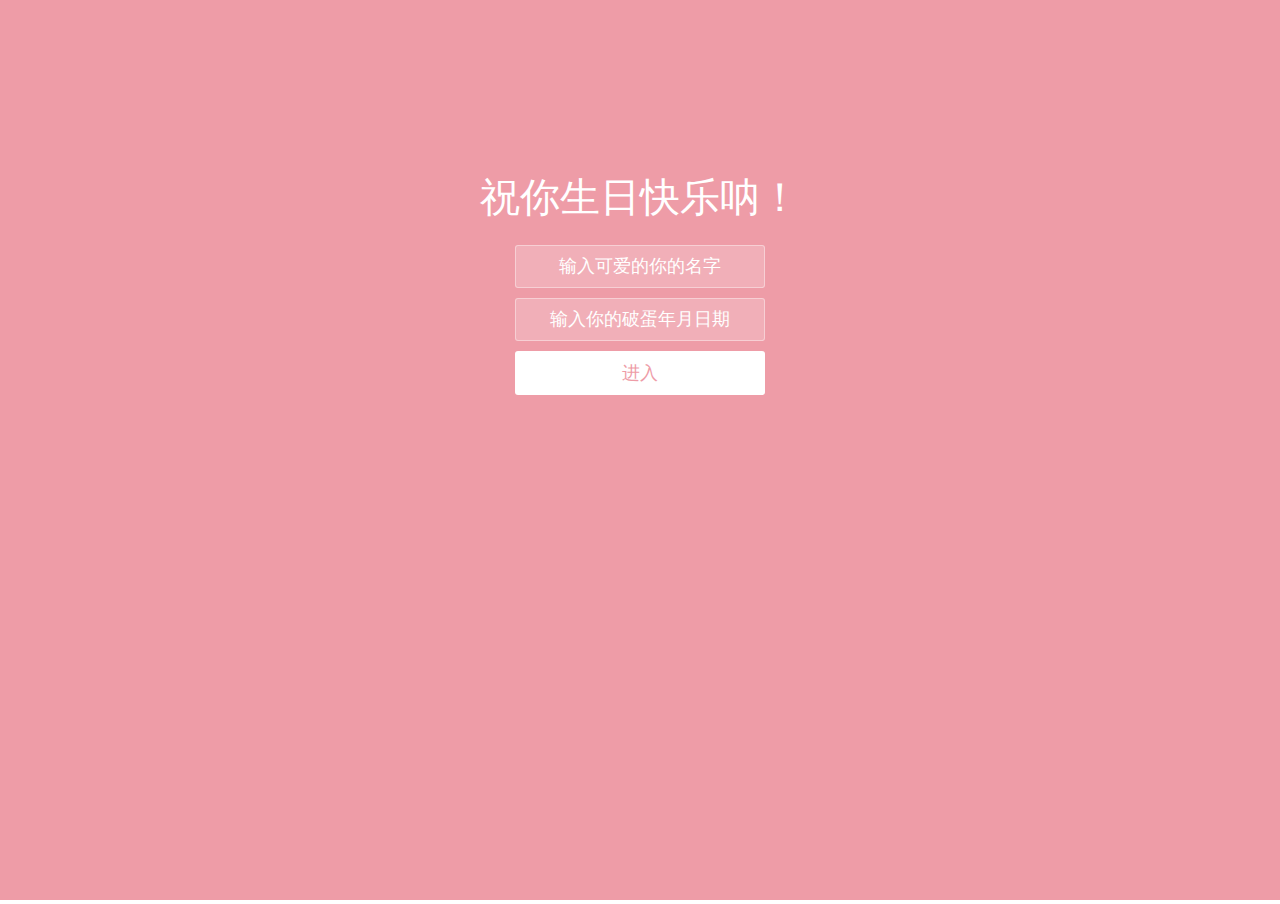
==== index.html @ b142a8da "第一次提交" ====
<!doctype html>
<html lang="zh">
<head>
<meta charset="UTF-8">
<meta http-equiv="X-UA-Compatible" content="IE=edge,chrome=1">
<meta name="viewport" content="width=device-width, initial-scale=1.0">
<title>祝你生日快乐！Happy birthday to Zhang Dan</title>
<link rel="stylesheet" type="text/css" href="css/index.css">
</head>
<body>
    <iframe class="full" src="./html/login.html" id="iframePage" onload="changeFrameHeight()" frameborder="0" scrolling="no" marginwidth="0" marginheight="0"></iframe>
    <script src="js/index.js" type="text/javascript"></script>
</body>
</html>
---- css/index.css ----
body {
  margin: 0;
  padding: 0;
  overflow-y: hidden;
}

.full {
  width: 100%;
}
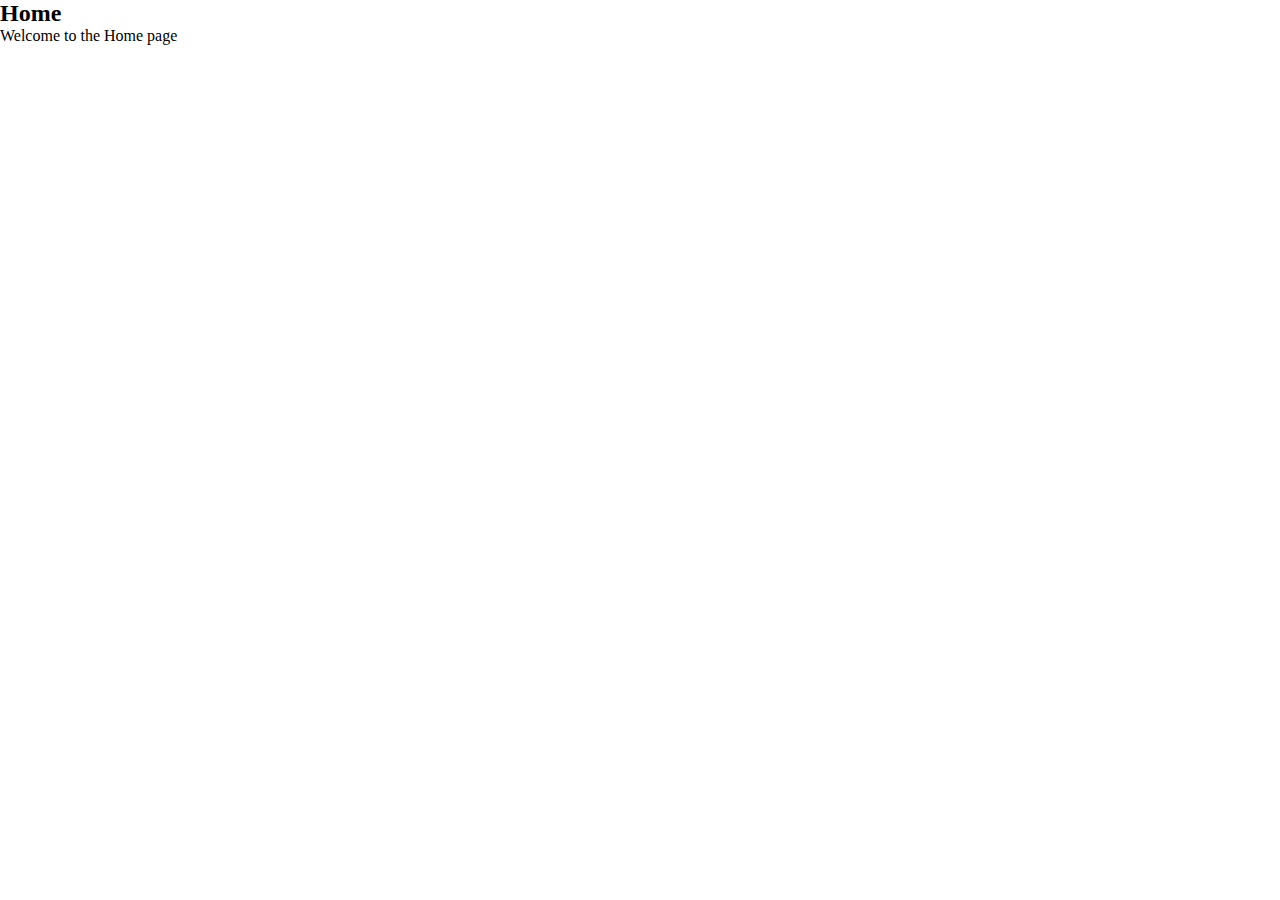
==== commit a95a68cf: "1" ====
--- a/index.html
+++ b/index.html
@@ -1,14 +1,14 @@
 <!doctype html>
-<html lang="zh">
-<head>
-<meta charset="UTF-8">
-<meta http-equiv="X-UA-Compatible" content="IE=edge,chrome=1">
-<meta name="viewport" content="width=device-width, initial-scale=1.0">
-<title>祝你生日快乐！Happy birthday to Zhang Dan</title>
-<link rel="stylesheet" type="text/css" href="css/index.css">
-</head>
-<body>
-    <iframe class="full" src="./html/login.html" id="iframePage" onload="changeFrameHeight()" frameborder="0" scrolling="no" marginwidth="0" marginheight="0"></iframe>
-    <script src="js/index.js" type="text/javascript"></script>
-</body>
+<html lang="en">
+  <head>
+    <meta charset="UTF-8" />
+    <link rel="icon" type="image/svg+xml" href="./vite.svg" />
+    <meta name="viewport" content="width=device-width, initial-scale=1.0" />
+    <title>Vite + React</title>
+    <script type="module" crossorigin src="./assets/index-zY1TaND_.js"></script>
+    <link rel="stylesheet" crossorigin href="./assets/index-DLBO0v3x.css">
+  </head>
+  <body>
+    <div id="root"></div>
+  </body>
 </html>
--- a/assets/index-DLBO0v3x.css
+++ b/assets/index-DLBO0v3x.css
@@ -0,0 +1 @@
+*{margin:0;padding:0}
